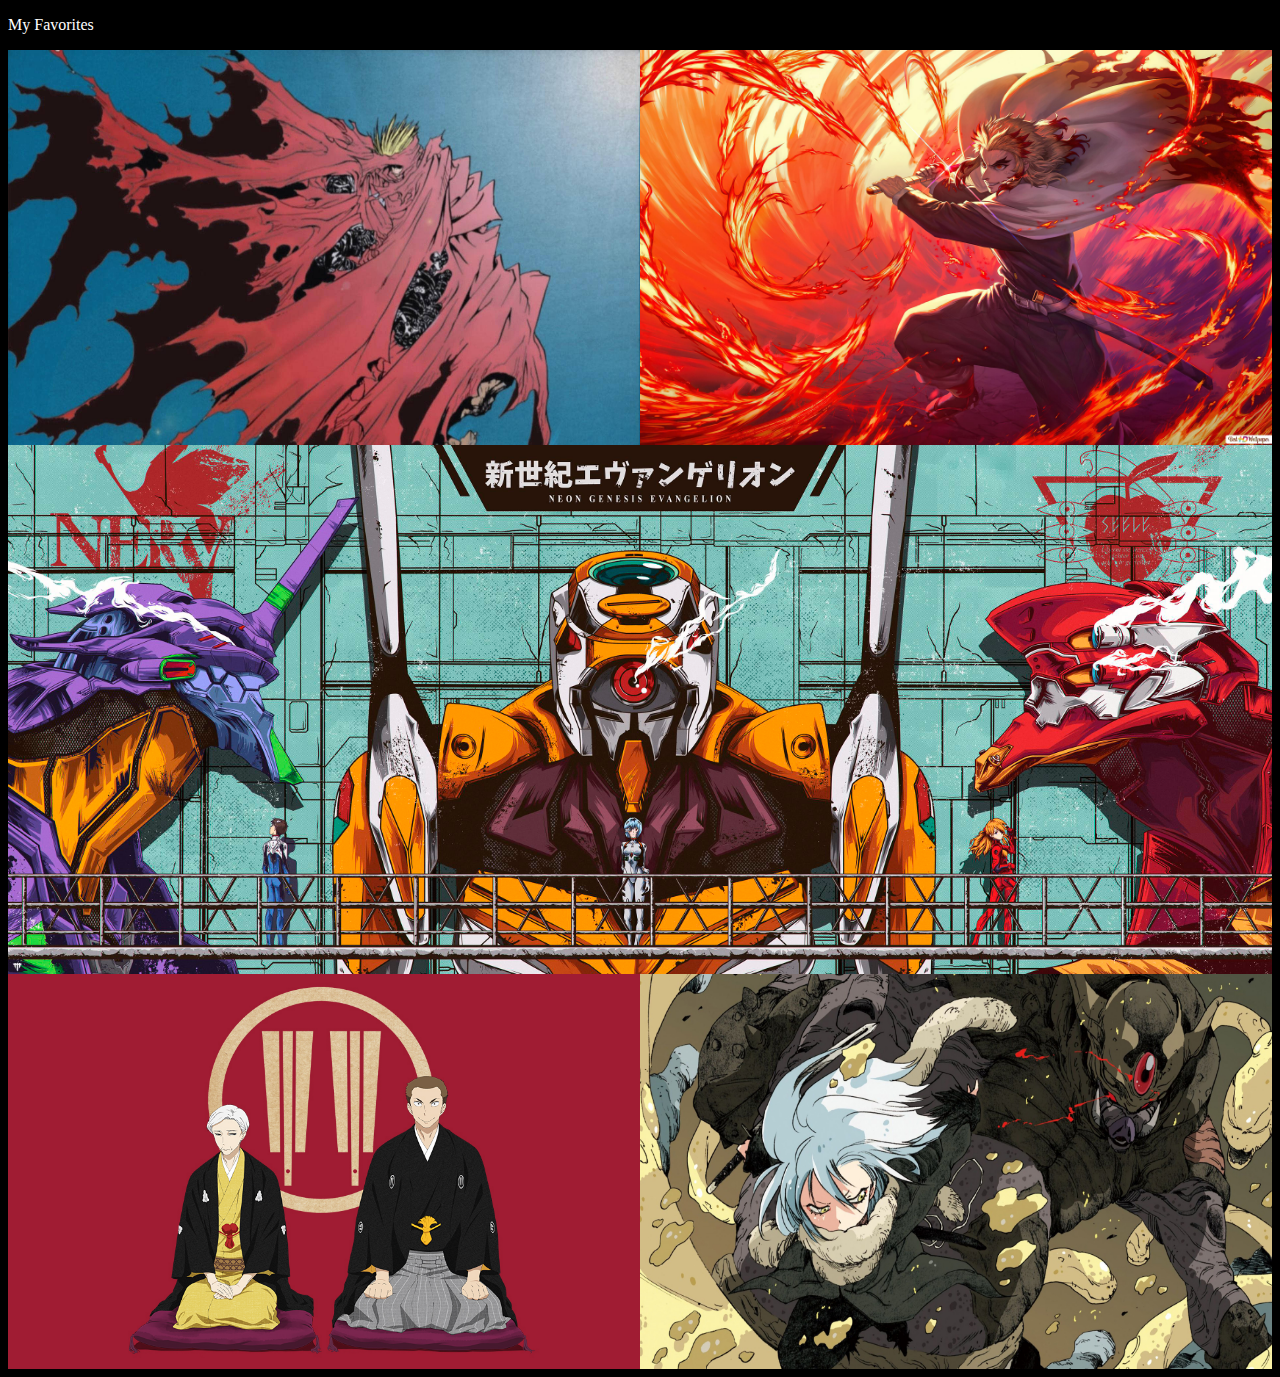
==== html/topanime.html @ a6cbdf96 "TopAnimes" ====
<!DOCTYPE html>
<html lang="en">

<head>
    <title>Favorite Animes</title>
    <meta charset="utf-8">

    <link rel="stylesheet" href="../css/topanime.css">
    <script src="./js/nav.js" defer></script>
</head>


<body>
    <div class="titley"><p class="titley_text">My Favorites</p></div>
    <div class="container">
    <img class="animeimg" src="../assets/topanime/vashtrigun.jpg">
    

    <img class="animeimg" src="../assets/topanime/demonslayer.jpg">

    <divy class="animeimgwide">
        <img class="animeimgwide" src="../assets/topanime/neongenesisevangelion.jpg">
    </divy>

    <img class="animeimg" src="../assets/topanime/ShouwaGenrokuRakugoShinjuu.png">

    <img class="animeimg" src="../assets/topanime/slime.jpg">

</div>

</body>

</html>
---- css/topanime.css ----
.container {
    display:flex;
    flex-wrap: wrap;
    background-color: black;
    
}
body{
    background-color: black;
}
.titley {
    background-color: black;
    justify-content: center;
   align-items: center;
    color: white;
}
.titley_text{
}

.animerow {
    height: 80vh;
    flex-grow: 1;
    align-items: center;
    background-color: aquamarine;
    
}

.animeimg {
    background-color: antiquewhite;
    /* border: 2em;
    border-color: green;
    border-radius: 20px;
    align-items: center; */
    
    /* vertical-align: bottom;
    object-fit: cover; */
    /* max-height: 50%;
    min-width: 100%; */
}
.animeimgwide {
    min-width: 100% !important;
    height: 100% !important;

    /* vertical-align: bottom;
    object-fit: cover; */
    /* max-height: 50%;
    min-width: 100%; */
}
.divy {
    width: 100% !important;
}
.container > div {
    flex: 50%;
    box-shadow: 0 0 0 1px black;
    margin-bottom: 10px;
}
img {
    display: block;
    /* vertical-align: bottom;
    object-fit: cover; */
    max-height: 50%;
    max-width: 50%;
    
}
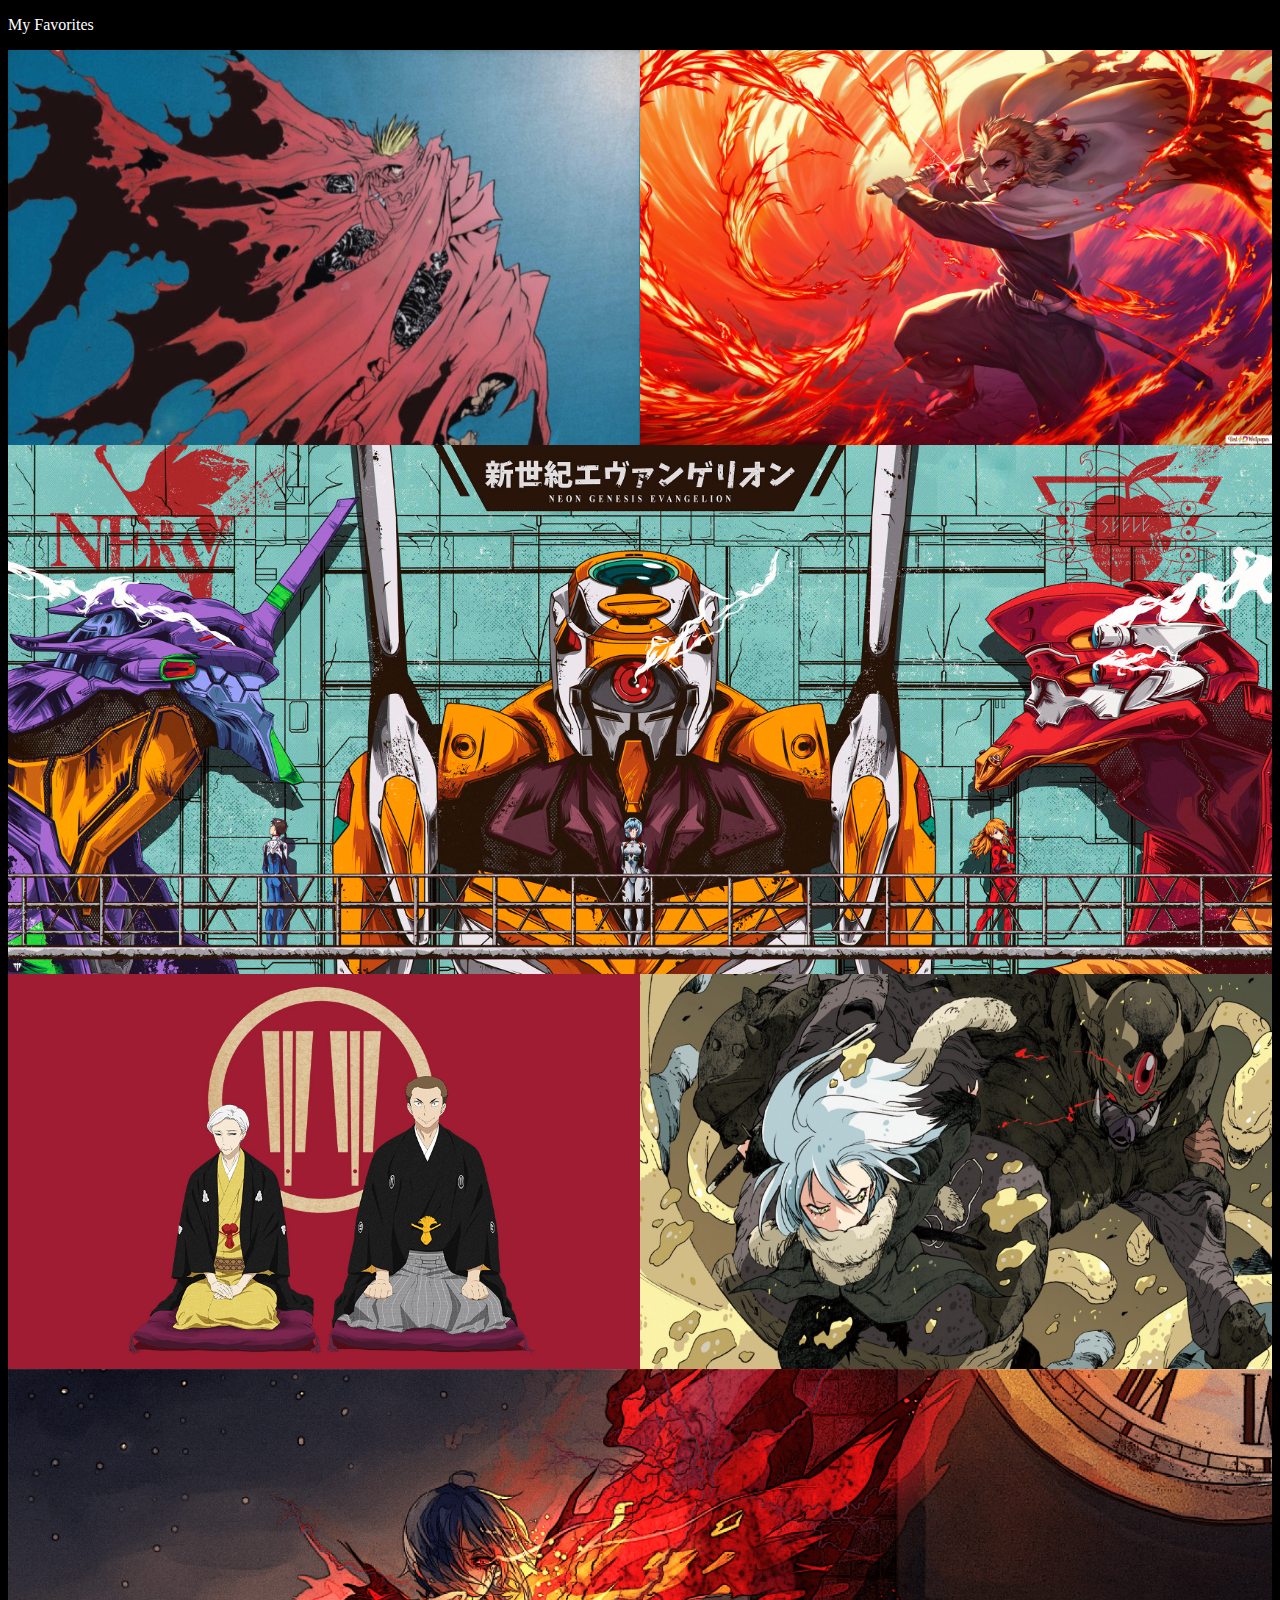
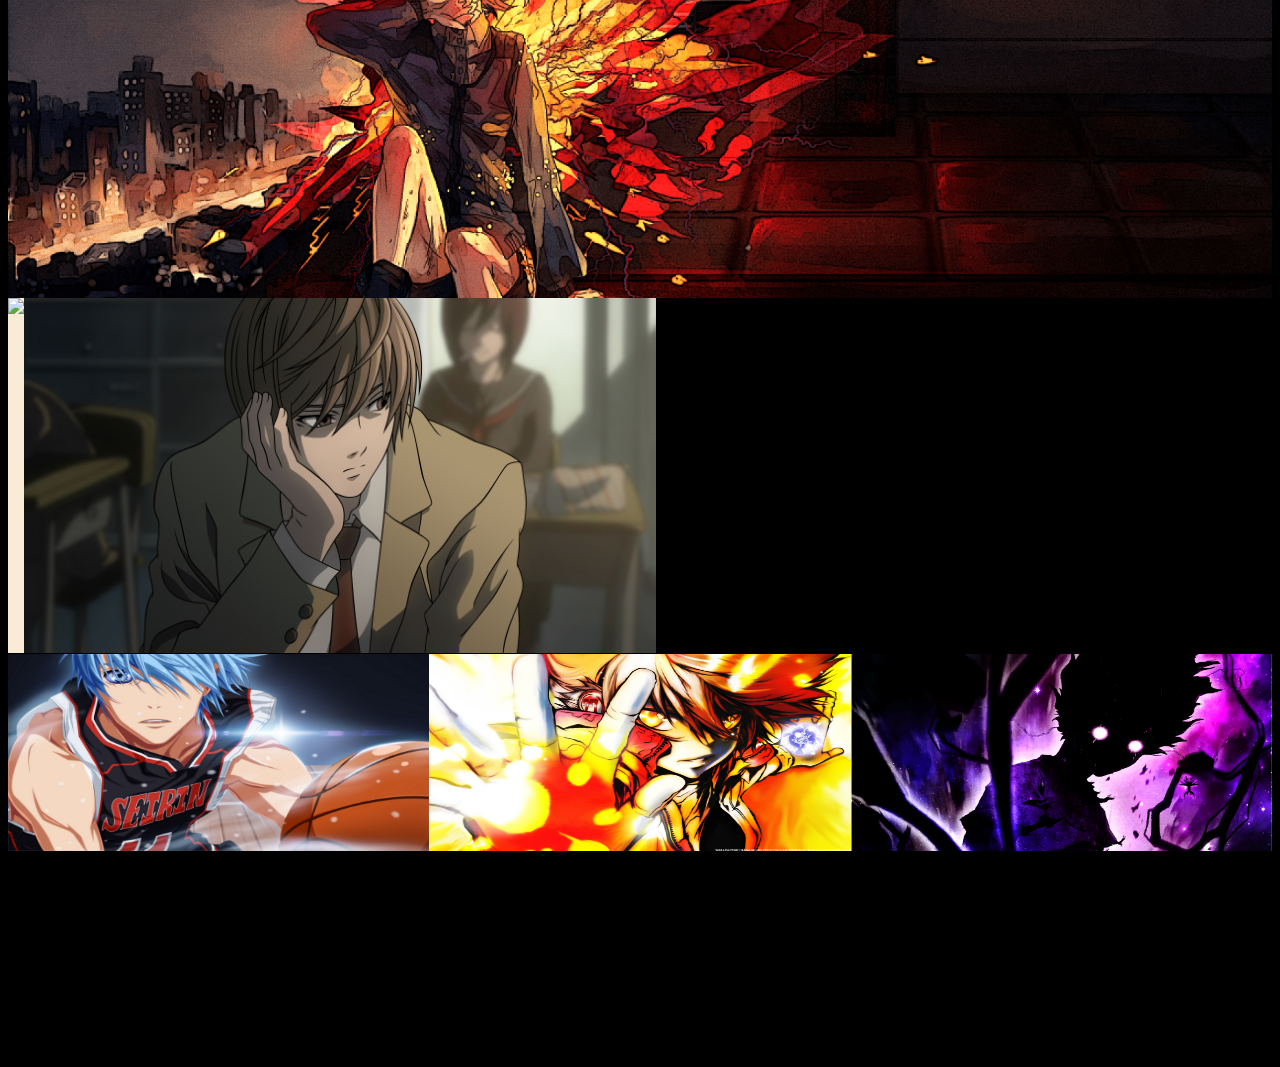
==== commit 5cb44e2a: "more imgs too anime" ====
--- a/html/topanime.html
+++ b/html/topanime.html
@@ -26,6 +26,23 @@
 
     <img class="animeimg" src="../assets/topanime/slime.jpg">
 
+    <divy class="animeimgwide">
+        <img class="animeimgwide" src="../assets/topanime/tokyoghoul.png">
+    </divy>
+
+    <img class="animeimg" src="../assets/topanime/fireforce.png">
+
+    <img class="animeimg" src="../assets/topanime/deathnote.jpg">
+    
+    <div class="animeimg3">
+    <img class="ii" src="../assets/topanime/kuroko.jpg">
+
+    <img class="ii" src="../assets/topanime/hitmanreborn.jpg">
+
+    <img  class="ii" src="../assets/topanime/mobpsycho100.jpg">
+</div>
+    
+
 </div>
 
 </body>
--- a/css/topanime.css
+++ b/css/topanime.css
@@ -45,6 +45,17 @@
     /* max-height: 50%;
     min-width: 100%; */
 }
+.animeimg3 {
+    display: flex;
+    flex-direction: row;
+    min-height:50% !important;
+    
+}
+.animeimg3 > .ii {
+    flex: 33%;
+    
+    
+}
 .divy {
     width: 100% !important;
 }
